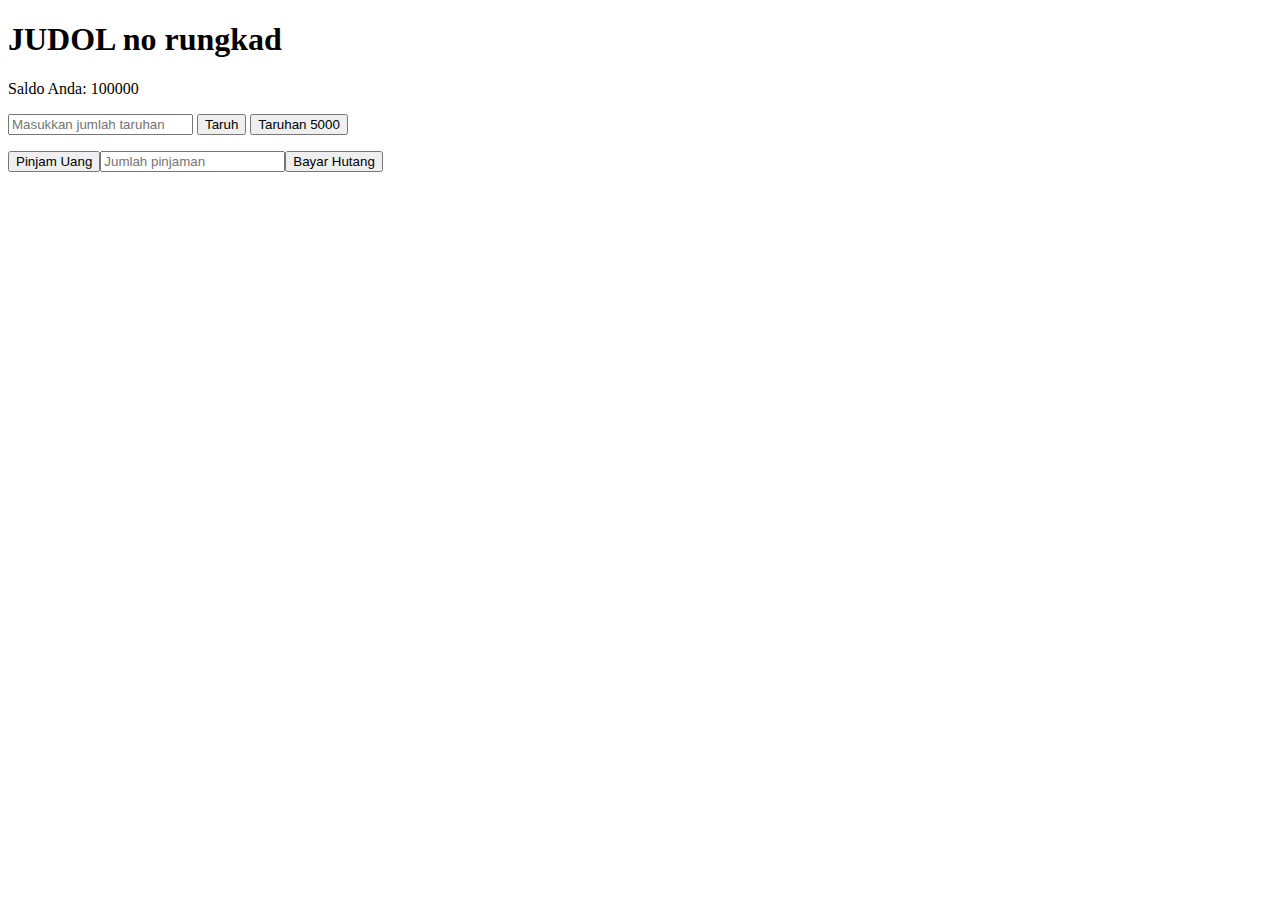
==== new game/index.html @ f89ba8aa "Add files via upload" ====
<!DOCTYPE html>
<html lang="id">
<head>
    <meta charset="UTF-8">
    <meta name="viewport" content="width=device-width, initial-scale=1.0">
    <title>Game Taruhan</title>
    <link rel="stylesheet" href="styles.css">
</head>
<body>
    <div class="container">
        <h1>JUDOL no rungkad</h1>
        <div class="saldo">
            <p>Saldo Anda: <span id="saldo">100000</span></p>
        </div>
        <input type="number" id="taruhan" placeholder="Masukkan jumlah taruhan" />
        <button id="taruhBtn">Taruh</button>
        <button id="shortcutBtn">Taruhan 5000</button>
        <p id="hasil"></p>
    </div>
    <script src="script.js"></script>
</body>
</html>
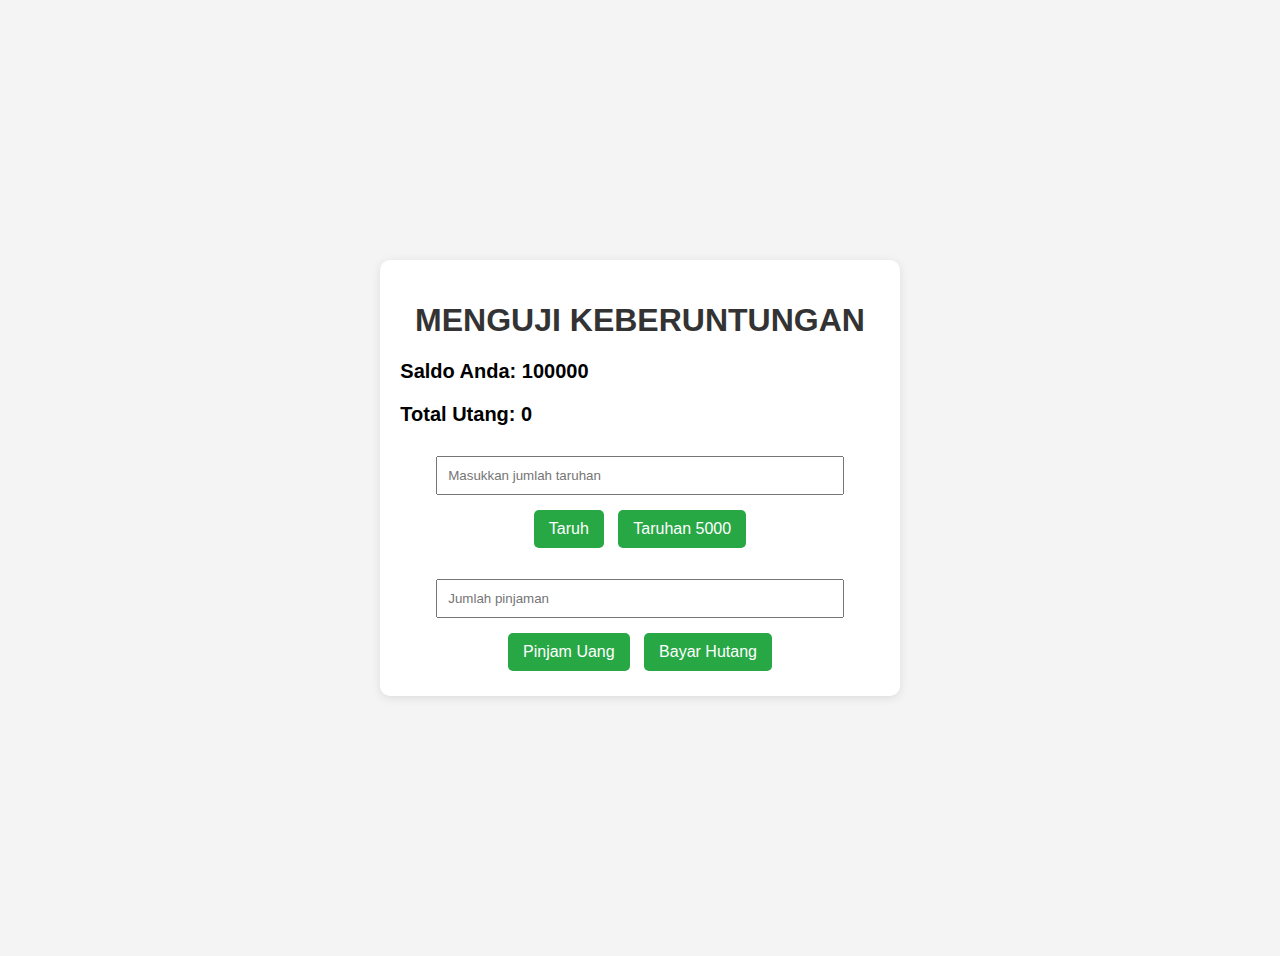
==== commit c86e2ce5: "Add files via upload" ====
--- a/new game/index.html
+++ b/new game/index.html
@@ -4,18 +4,42 @@
     <meta charset="UTF-8">
     <meta name="viewport" content="width=device-width, initial-scale=1.0">
     <title>Game Taruhan</title>
-    <link rel="stylesheet" href="styles.css">
+    <link rel="stylesheet" href="style.css">
+    <style>
+        body {
+            font-family: Arial, sans-serif;
+            background-color: #f4f4f4;
+            padding: 20px;
+        }
+        button {
+            margin: 5px;
+            padding: 10px 15px;
+            font-size: 16px;
+        }
+    </style>
 </head>
 <body>
     <div class="container">
-        <h1>JUDOL no rungkad</h1>
+        <h1>MENGUJI KEBERUNTUNGAN</h1>
         <div class="saldo">
             <p>Saldo Anda: <span id="saldo">100000</span></p>
+            <p>Total Utang: <span id="utang">0</span></p>
         </div>
         <input type="number" id="taruhan" placeholder="Masukkan jumlah taruhan" />
         <button id="taruhBtn">Taruh</button>
         <button id="shortcutBtn">Taruhan 5000</button>
         <p id="hasil"></p>
+
+        <!-- Input untuk pinjam uang -->
+        <input type="number" id="pinjam" placeholder="Jumlah pinjaman" />
+        <button id="pinjamBtn">Pinjam Uang</button>
+
+        <!-- Tombol untuk bayar utang -->
+        <button id="bayarHutangBtn">Bayar Hutang</button>
+
+        <audio id="pinjamSound">
+            <source src="media/pinjam.mp3">
+        </audio>
     </div>
     <script src="script.js"></script>
 </body>
--- a/new game/style.css
+++ b/new game/style.css
@@ -0,0 +1,44 @@
+body {
+    font-family: Arial, sans-serif;
+    background-color: #0a0303;
+    color: #333;
+    display: flex;
+    justify-content: center;
+    align-items: center;
+    height: 100vh;
+}
+
+.container {
+    background: white;
+    padding: 20px;
+    border-radius: 10px;
+    box-shadow: 0 2px 10px rgba(0,0,0,0.1);
+    text-align: center;
+}
+
+input {
+    padding: 10px;
+    margin: 10px 0;
+    width: 80%;
+}
+
+button {
+    padding: 10px 20px;
+    background-color: #28a745;
+    color: white;
+    border: none;
+    border-radius: 5px;
+    cursor: pointer;
+}
+
+button:hover {
+    background-color: #218838;
+}
+
+.saldo {
+    color: rgb(0, 0, 0);
+    font-size: 20px;
+    font-weight: bold;
+    margin-bottom: 10px;
+    text-align: left;
+}
